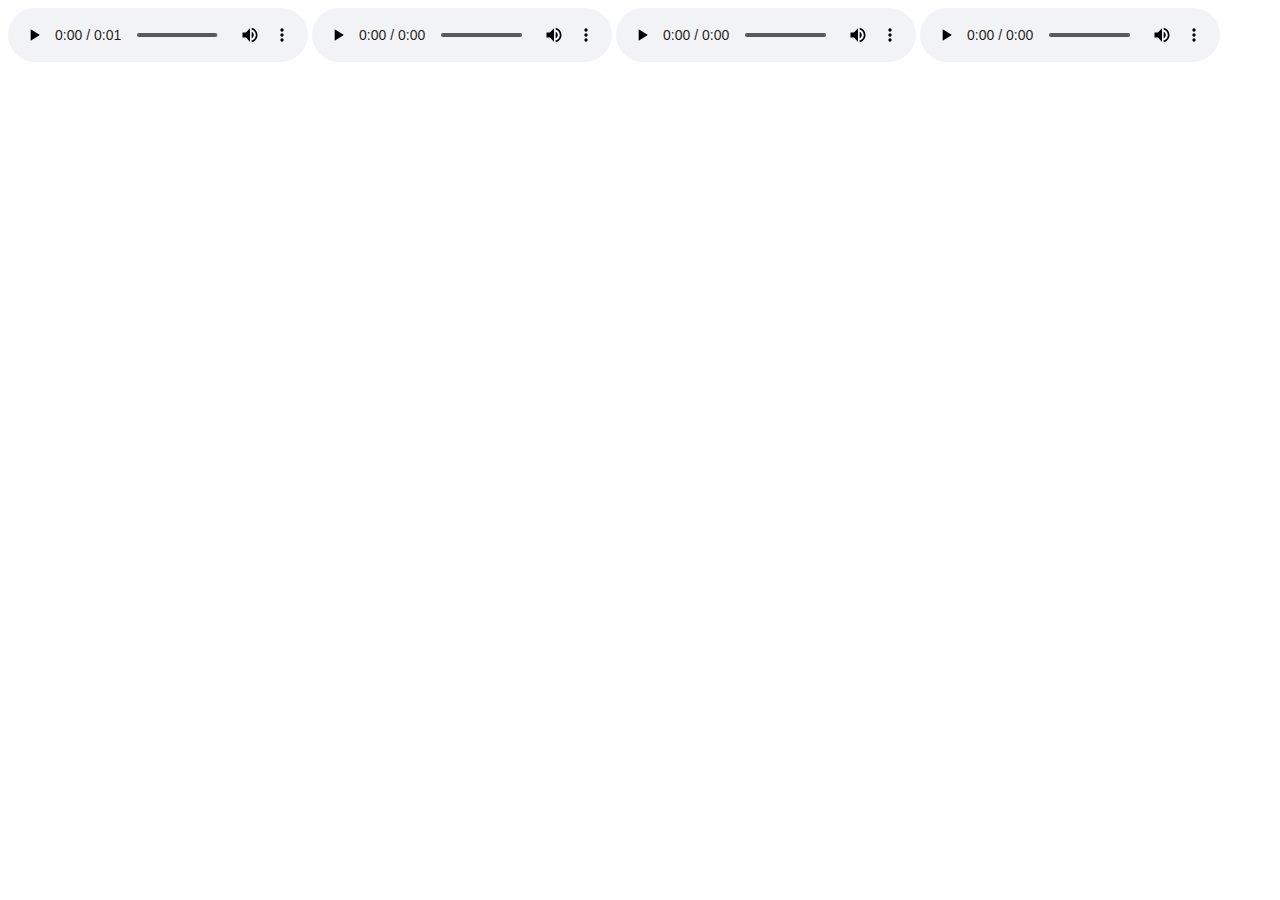
==== Lab 3/index.html @ 6f83979b "Basic version of lecture exerise" ====
<!DOCTYPE html>
<html lang="en">
	<head>
		<meta charset="UTF-8" />
		<meta name="viewport" content="width=device-width, initial-scale=1.0" />
		<script src="script.js" defer></script>
		<title>Lab3</title>
	</head>
	<body>
		<audio
			id="clap"
			src="Drum/[99Sounds] 99 Drum Samples/Samples/clap-808.wav"
			controls
		></audio>
		<audio
			id="hihat"
			src="Drum/[99Sounds] 99 Drum Samples/Samples/hihat-808.wav"
			controls
		></audio>
		<audio
			id="boom"
			src="Drum/[99Sounds] 99 Drum Samples/Samples/perc-metal.wav"
			controls
		></audio>
		<audio
			id="cowbell"
			controls
			src="Drum/[99Sounds] 99 Drum Samples/Samples/cowbell-808.wav"
		></audio>
	</body>
</html>
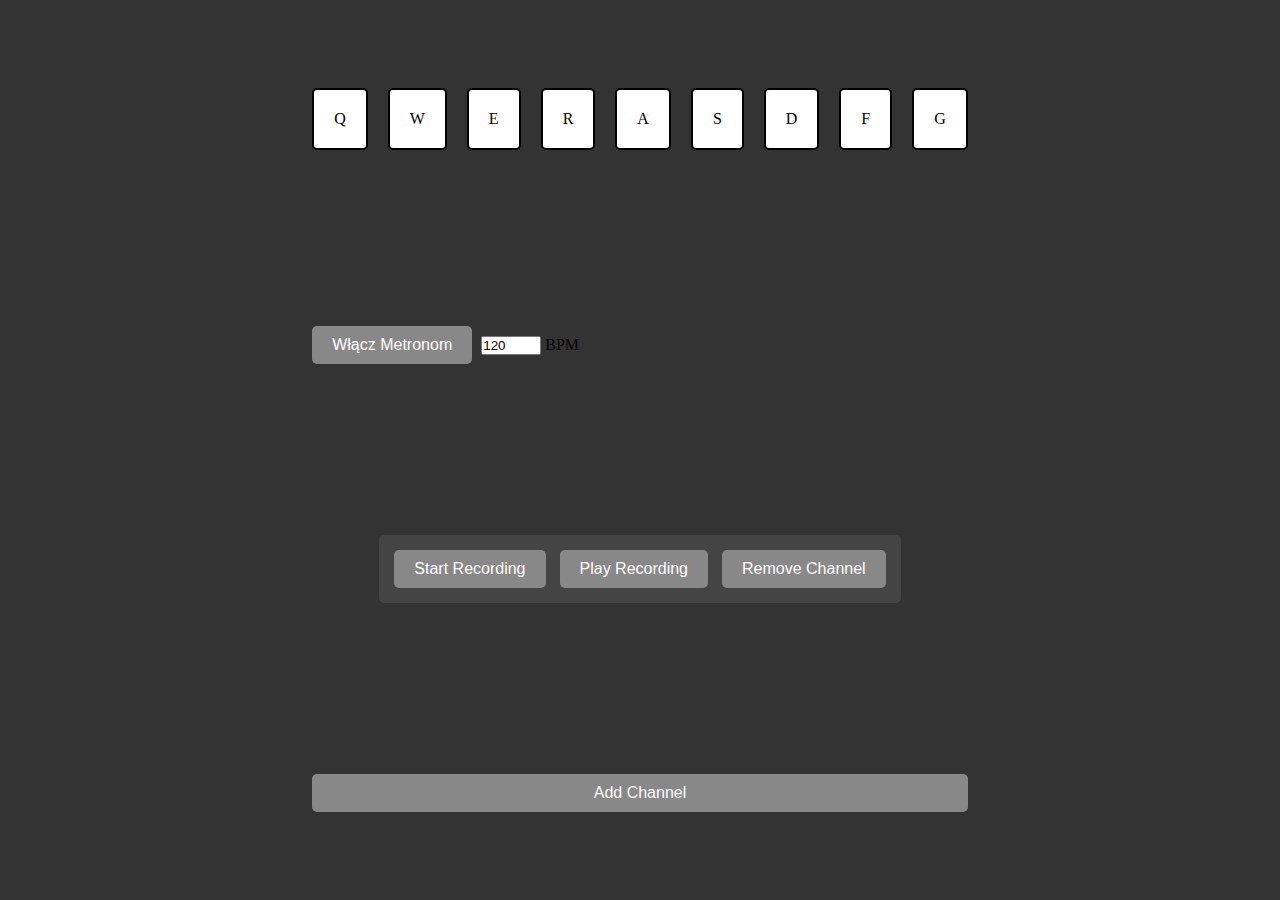
==== commit 966525b8: "save work" ====
--- a/Lab 3/index.html
+++ b/Lab 3/index.html
@@ -3,29 +3,28 @@
 	<head>
 		<meta charset="UTF-8" />
 		<meta name="viewport" content="width=device-width, initial-scale=1.0" />
+		<link rel="stylesheet" href="style.css" />
 		<script src="script.js" defer></script>
 		<title>Lab3</title>
 	</head>
 	<body>
-		<audio
-			id="clap"
-			src="Drum/[99Sounds] 99 Drum Samples/Samples/clap-808.wav"
-			controls
-		></audio>
-		<audio
-			id="hihat"
-			src="Drum/[99Sounds] 99 Drum Samples/Samples/hihat-808.wav"
-			controls
-		></audio>
-		<audio
-			id="boom"
-			src="Drum/[99Sounds] 99 Drum Samples/Samples/perc-metal.wav"
-			controls
-		></audio>
-		<audio
-			id="cowbell"
-			controls
-			src="Drum/[99Sounds] 99 Drum Samples/Samples/cowbell-808.wav"
-		></audio>
+		<div class="drum-kit">
+			<div class="drum-pad" data-sound="boom">Q</div>
+			<div class="drum-pad" data-sound="clap">W</div>
+			<div class="drum-pad" data-sound="hihat">E</div>
+			<div class="drum-pad" data-sound="kick">R</div>
+			<div class="drum-pad" data-sound="openhat">A</div>
+			<div class="drum-pad" data-sound="ride">S</div>
+			<div class="drum-pad" data-sound="snare">D</div>
+			<div class="drum-pad" data-sound="tink">F</div>
+			<div class="drum-pad" data-sound="tom">G</div>
+		</div>
+		<div class="metronome-controls">
+			<button id="metronome-toggle">Włącz Metronom</button>
+			<input type="number" id="metronome-bpm" min="40" max="240" value="120" />
+			<label for="metronome-bpm">BPM</label>
+		</div>
+		<div class="channels"></div>
+		<button id="add-channel">Add Channel</button>
 	</body>
 </html>
--- a/Lab 3/style.css
+++ b/Lab 3/style.css
@@ -0,0 +1,77 @@
+*,
+*::before,
+*::after {
+	box-sizing: inherit;
+	margin: 0;
+	padding: 0;
+}
+
+body {
+	display: grid;
+	height: 100vh;
+	justify-content: center;
+	align-items: center;
+	background-color: #333;
+}
+.drum-kit {
+	display: flex;
+	flex-wrap: wrap;
+	gap: 10px;
+}
+.drum-pad {
+	background-color: #fff;
+	border: 2px solid #000;
+	border-radius: 5px;
+	padding: 20px;
+	margin: 5px;
+	text-align: center;
+	cursor: pointer;
+	user-select: none;
+}
+
+.active {
+	background-color: #06f7ff;
+}
+
+.recording-controls {
+	display: flex;
+	justify-content: space-around;
+	width: 100%;
+	margin-top: 20px;
+}
+
+.channels {
+	display: grid;
+	justify-content: center;
+}
+
+.channel {
+	background-color: #444;
+	padding: 10px;
+	border-radius: 5px;
+}
+
+button {
+	background-color: #888;
+	border: none;
+	border-radius: 5px;
+	padding: 10px 20px;
+	margin: 5px;
+	cursor: pointer;
+	font-size: 16px;
+	color: white;
+	transition: background-color 0.3s ease;
+}
+
+button:hover {
+	background-color: #bbb;
+}
+
+.is-recording {
+	background-color: rgb(20, 230, 55) !important;
+}
+
+.locked {
+	pointer-events: none;
+	background: #f66;
+}
